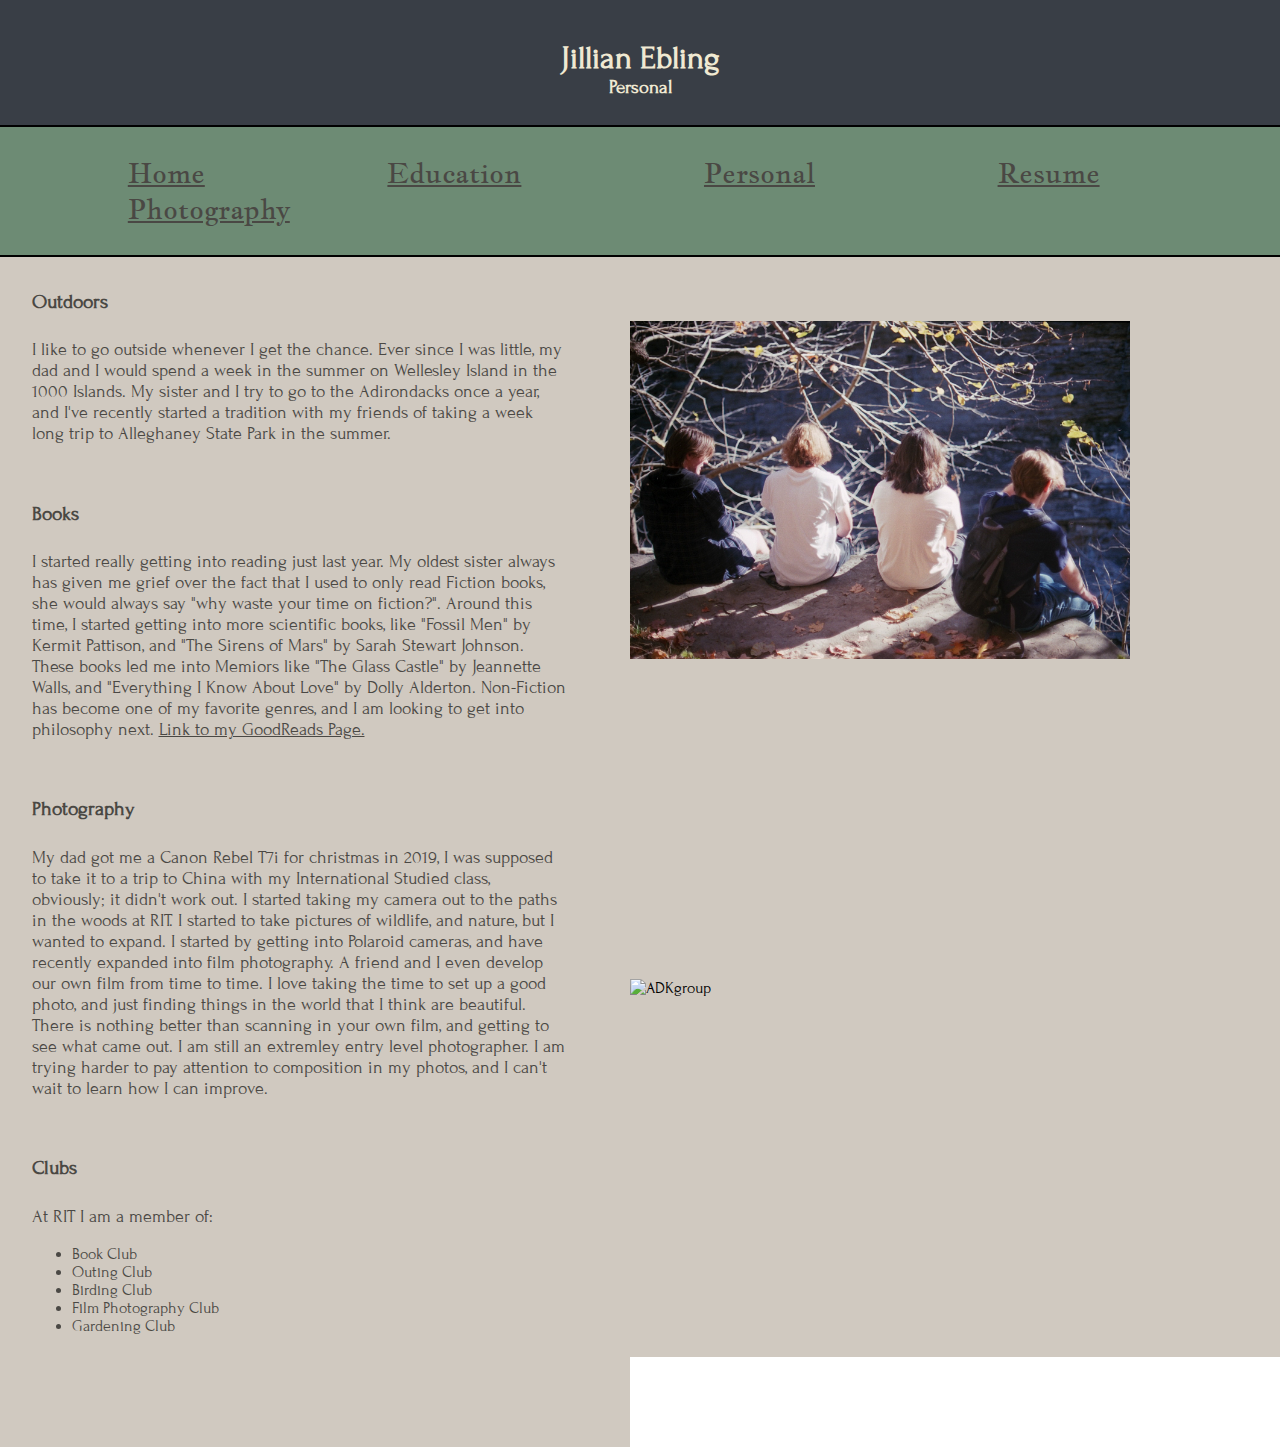
==== personal.html @ 37ec9b91 "Add files via Upload" ====
<!DOCTYPE html>
<html lang="en">

    <head>
        <meta charset="UTF-8" />
        <link rel="stylesheet" type="text/css" href="assets/css/personal.css"/>
        <title>Jillian Ebling - Personal</title>
    </head>

<body>
<div class="wrapper">
    <header>
        <h1>Jillian Ebling</h1>
        <h3>Personal</h3>
    </header>

    <nav class="nav">
        <ul>
        <li><a href="./index.html">Home</a></li>
        <li><a href="./education.html">Education</a></li>
        <li><a href="./personal.html">Personal</a></li>
        <li><a href="./resume.html">Resume</a></li>
        <li><a href="./photography.html">Photography</a></li>
        </ul>
    </nav>

    <div class="textWrap">
    <div class="outdoors">
        <h4>Outdoors</h4>
        <p>
            I like to go outside whenever I get the chance. Ever since I was little, my dad and I would spend a week in the summer
            on Wellesley Island in the 1000 Islands. My sister and I try to go to the Adirondacks once a year, and I've recently started
            a tradition with my friends of taking a week long trip to Alleghaney State Park in the summer.
        </p>
    </div>

    <div class="books">
        <h4>Books</h4>
        <p>
            I started really getting into reading just last year. My oldest sister always has given me grief
            over the fact that I used to only read Fiction books, she would always say "why waste your time on fiction?".
            Around this time, I started getting into more scientific books, like "Fossil Men" by Kermit Pattison, and "The Sirens
            of Mars" by Sarah Stewart Johnson. These books led me into Memiors like "The Glass Castle" by Jeannette Walls, and
            "Everything I Know About Love" by Dolly Alderton. Non-Fiction has become one of my favorite genres, and I am looking to
            get into philosophy next.

            <a href="https://www.goodreads.com/user/show/159335413-jillian-ebling">Link to my GoodReads Page.</a>
        </p>
    </div>

    <div class="photo">
        <h4>Photography</h4>

        <p>
            My dad got me a Canon Rebel T7i for christmas in 2019, I was supposed to take it to a trip to China
            with my International Studied class, obviously; it didn't work out. I started taking my camera out 
            to the paths in the woods at RIT. I started to take pictures of wildlife, and nature, but I wanted to expand.
            I started by getting into Polaroid cameras, and have recently expanded into film photography. A friend and I even
            develop our own film from time to time. I love taking the time to set up a good photo, and just finding things in the 
            world that I think are beautiful. There is nothing better than scanning in your own film, and getting to see what came out.

            I am still an extremley entry level photographer. I am trying harder to pay attention to composition in my photos, and I can't wait
            to learn how I can improve.
        </p>
    </div>

    <div class="clubs">
        <h4>Clubs</h4>

        <p>
            At RIT I am a member of:
        </p>
        <ul>
            <li>Book Club</li>
            <li>Outing Club</li>
            <li>Birding Club</li>
            <li>Film Photography Club</li>
            <li>Gardening Club</li>
        </ul>
    </div>
    </div>

        <div class="pics">
            <div class="row1">
            <img src="assets/media/LetchworthGroup.JPEG" alt="LetchworthGroup" width="500px">
            </div>
            <div class="row2">
            <img src="assets/media/ADKgroup.JPG" alt="ADKgroup" width="500px">
        </div>
    </div>
    </div>
</body>
</html>
---- assets/css/personal.css ----
a:link {
	color: #4A4844;
}

a:visited {
	color: #393E46;
}

a:hover {
	color: dimgrey;
}

a:active {
	color: grey;
}

@font-face{
    font-family: Forum;
    src: url("/assets/fonts/Forum-Regular.ttf");
}

@font-face{
    font-family: Jaques;
    src: url("/assets/fonts/JacquesFrancois-Regular.ttf")
}

.nav{
    grid-area: Nav;
    
    display: flex;
    flex-direction: row;
    justify-content: space-evenly;
    
    background-color: #6D8B74;
    
    font-size: 28px;
    font-family: Jaques;
    
    border-top: 2px solid black;
    border-bottom: 2px solid black;
    
}

.nav li{
    display: inline;
    padding: 87.8px;   
    list-style: none;
}

.wrapper{
    display: grid;
    grid-template:"Head Head" 
                  "Nav Nav" 
                  "Outdoors Pics"
                  "Books Pics"
                  "Photo Pics"
                  "Clubs Pics";
}

body{
    margin: 0px;
    font-family: Forum;
}

header{
    grid-area: Head;

    text-align: center;
    background-color: #393E46;
    height: 100%;
    width: 100vw;
    padding-bottom: 2.1vw;
}

h1,h3{
    color: #F0E9D2;
    margin: 0px;
}

h1{
    margin-top: 40px;
}

h4{
    font-size: 20px;
}

p{
    font-size: 18px;
}

.books{
    grid-area: Books;
}

.outdoors{
    grid-area: Outdoors;
}

.pics{
    grid-area: Pics;
    background-color: #D0C9C0;
    
    display: inline-grid;
    
    grid-row-gap: 20px;
    width: 650px;
    padding-top: 5vw;
    padding-bottom: 5vw;
}

.photo{
    grid-area: Photo;
}

.clubs{
    grid-area: Clubs;
    
    height: 28.3%;
}

.outdoors,.photo,.clubs,.books{
    padding-left: 5%;
    padding-right: 10%;
    padding-top: 1%;
    padding-bottom: 1%;
    background-color: #D0C9C0;
    color: #4A4844;
}
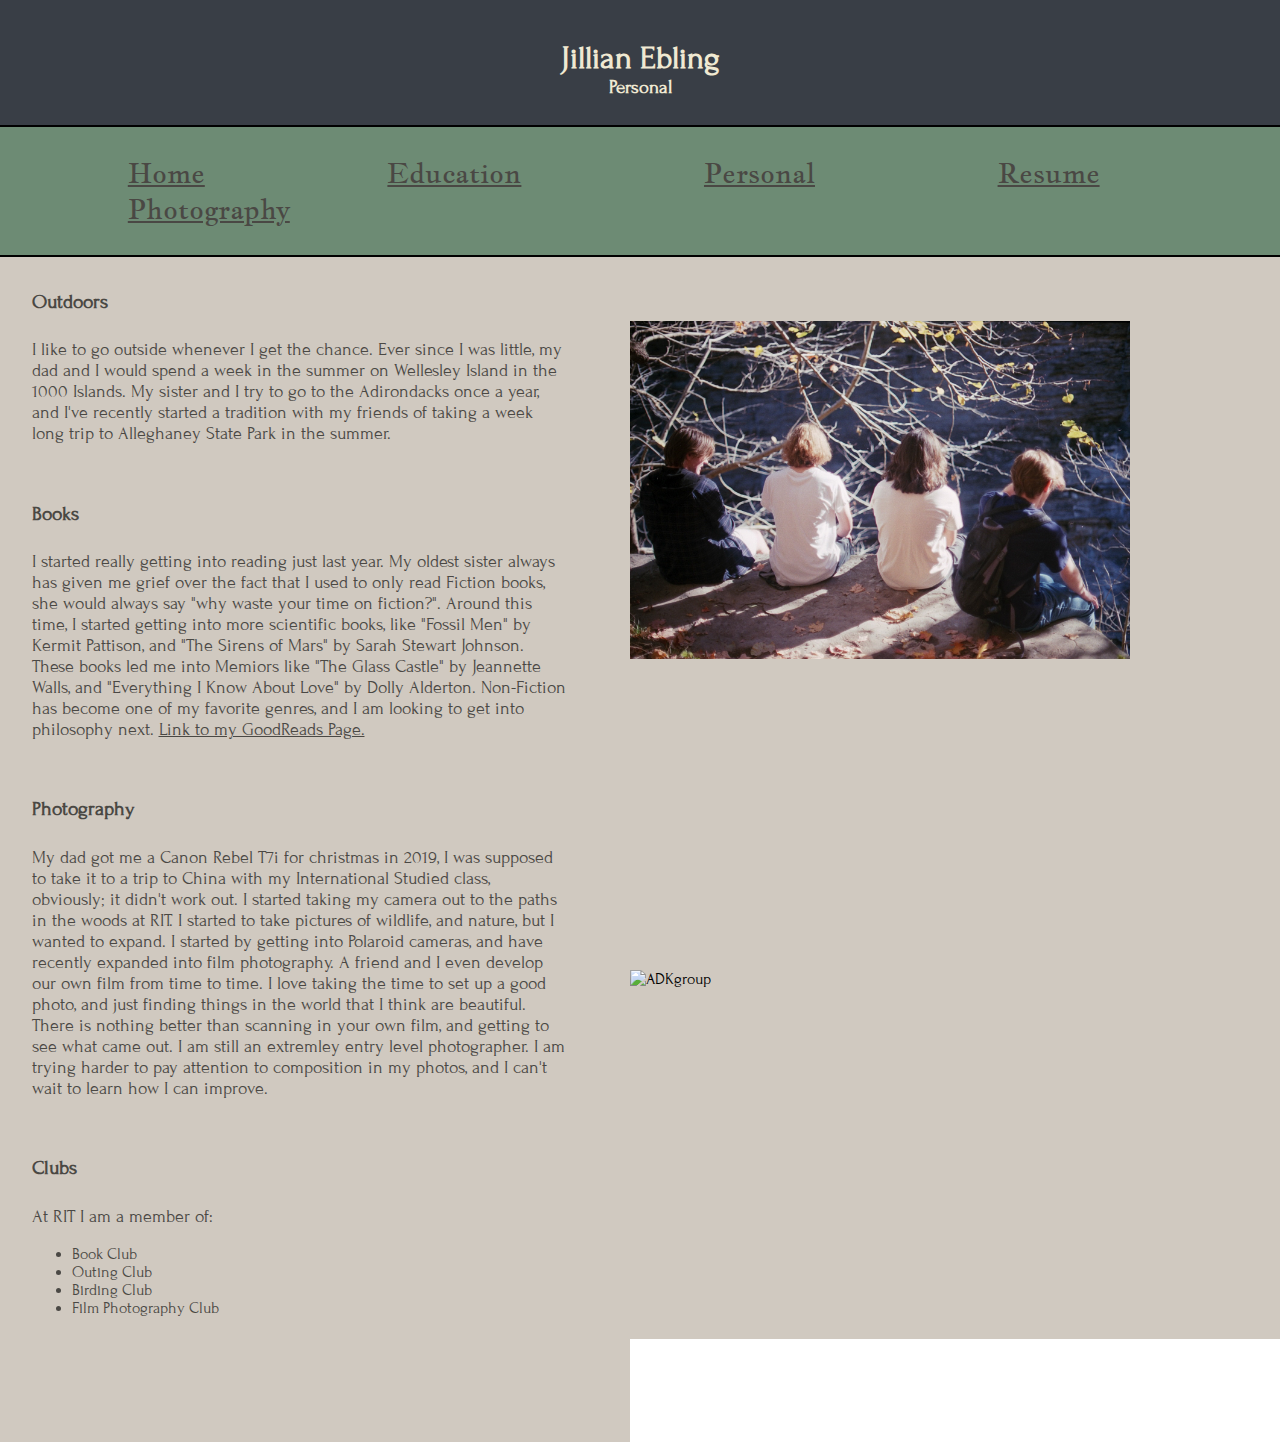
==== commit 85d75027: "updated resume page" ====
--- a/personal.html
+++ b/personal.html
@@ -75,7 +75,6 @@
             <li>Outing Club</li>
             <li>Birding Club</li>
             <li>Film Photography Club</li>
-            <li>Gardening Club</li>
         </ul>
     </div>
     </div>
